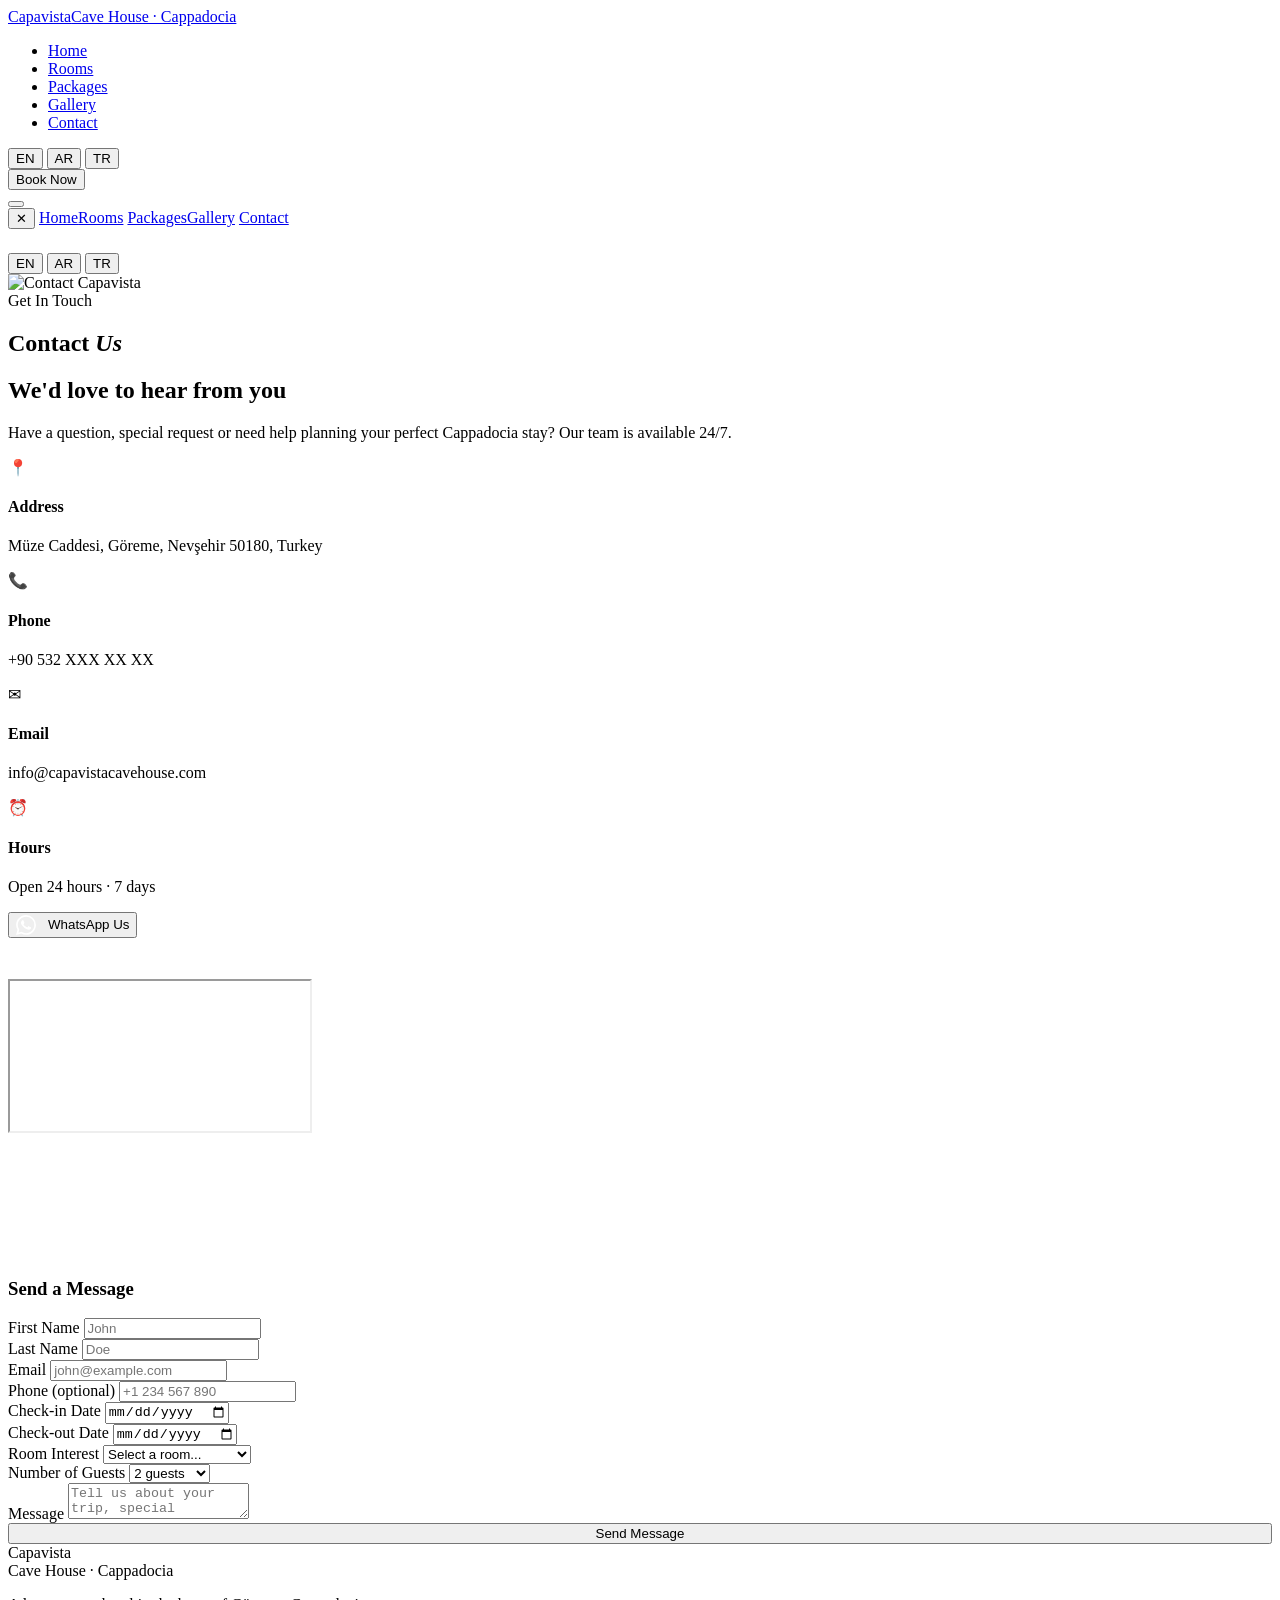
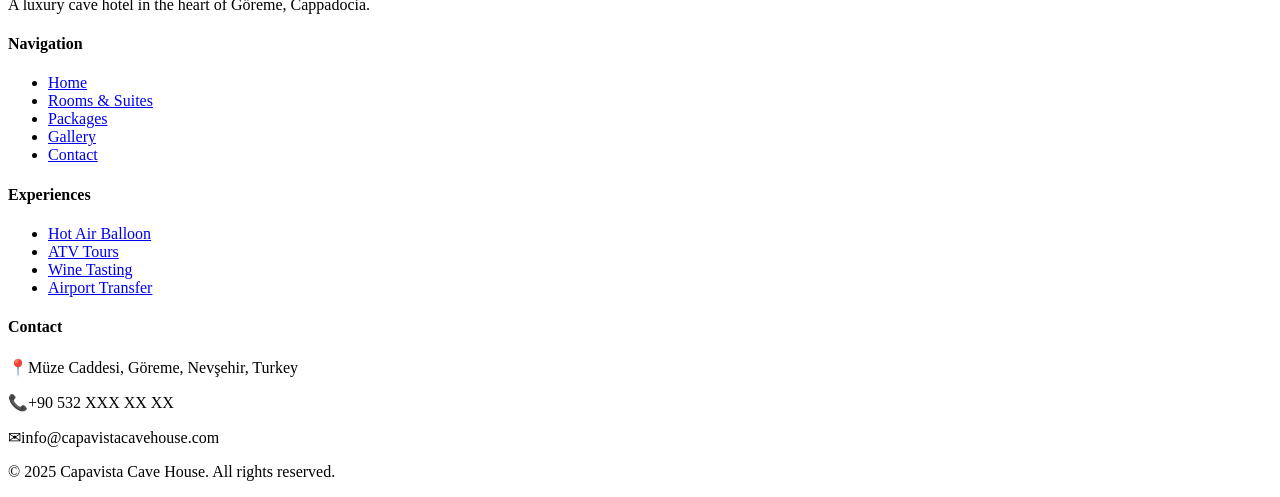
==== contact.html @ 8956a9af "Add files via upload" ====
<!DOCTYPE html>
<html lang="en">
<head>
  <meta charset="UTF-8" />
  <meta name="viewport" content="width=device-width, initial-scale=1.0" />
  <title>Contact — Capavista Cave House</title>
  <meta name="description" content="Contact Capavista Cave House in Göreme, Cappadocia. Reservations, inquiries, airport transfers and special requests." />
  <link rel="stylesheet" href="css/style.css" />
  <link rel="preconnect" href="https://fonts.googleapis.com" />
  <link rel="preconnect" href="https://fonts.gstatic.com" crossorigin />
</head>
<body>

<!-- NAV -->
<nav class="nav scrolled" id="mainNav">
  <div class="nav__inner">
    <a href="index.html" class="nav__logo">Capavista<span>Cave House · Cappadocia</span></a>
    <ul class="nav__links">
      <li><a href="index.html" data-i18n="nav.home">Home</a></li>
      <li><a href="rooms.html" data-i18n="nav.rooms">Rooms</a></li>
      <li><a href="packages.html" data-i18n="nav.packages">Packages</a></li>
      <li><a href="gallery.html" data-i18n="nav.gallery">Gallery</a></li>
      <li><a href="contact.html" data-i18n="nav.contact">Contact</a></li>
    </ul>
    <div class="nav__right">
      <div class="lang-switcher">
        <button class="lang-btn active" data-lang="en">EN</button>
        <button class="lang-btn" data-lang="ar">AR</button>
        <button class="lang-btn" data-lang="tr">TR</button>
      </div>
      <button class="btn-book-nav js-book" data-i18n="nav.book">Book Now</button>
    </div>
    <button class="nav__hamburger" id="navHamburger"><span></span><span></span><span></span></button>
  </div>
</nav>
<div class="nav__mobile" id="mobileMenu">
  <button class="nav__mobile-close" id="mobileClose">✕</button>
  <a href="index.html">Home</a><a href="rooms.html">Rooms</a>
  <a href="packages.html">Packages</a><a href="gallery.html">Gallery</a>
  <a href="contact.html">Contact</a>
  <div class="lang-switcher" style="margin-top:24px">
    <button class="lang-btn active" data-lang="en">EN</button>
    <button class="lang-btn" data-lang="ar">AR</button>
    <button class="lang-btn" data-lang="tr">TR</button>
  </div>
</div>

<!-- PAGE HERO -->
<section class="page-hero">
  <div class="page-hero__bg">
    <img src="../Capavista Cave House/e84ba126.jpeg" alt="Contact Capavista" />
  </div>
  <div class="page-hero__content">
    <span class="section-tag" data-i18n="location.tag">Get In Touch</span>
    <h1 class="section-title" style="color:var(--white)">Contact <em>Us</em></h1>
  </div>
</section>

<!-- CONTACT -->
<section class="contact-page">
  <div class="container">
    <div class="contact-grid">

      <!-- Info -->
      <div class="reveal-left">
        <h2 data-i18n="whatsapp.title">We'd love to hear from you</h2>
        <div class="divider"></div>
        <p data-i18n="whatsapp.sub">
          Have a question, special request or need help planning your perfect Cappadocia stay? Our team is available 24/7.
        </p>

        <div class="contact-details">
          <div class="contact-detail">
            <div class="contact-detail__icon">📍</div>
            <div class="contact-detail__body">
              <h4>Address</h4>
              <p data-i18n="footer.contact.address">Müze Caddesi, Göreme, Nevşehir 50180, Turkey</p>
            </div>
          </div>
          <div class="contact-detail">
            <div class="contact-detail__icon">📞</div>
            <div class="contact-detail__body">
              <h4>Phone</h4>
              <p data-i18n="footer.contact.phone">+90 532 XXX XX XX</p>
            </div>
          </div>
          <div class="contact-detail">
            <div class="contact-detail__icon">✉</div>
            <div class="contact-detail__body">
              <h4>Email</h4>
              <p data-i18n="footer.contact.email">info@capavistacavehouse.com</p>
            </div>
          </div>
          <div class="contact-detail">
            <div class="contact-detail__icon">⏰</div>
            <div class="contact-detail__body">
              <h4>Hours</h4>
              <p data-i18n="footer.contact.hours">Open 24 hours · 7 days</p>
            </div>
          </div>
        </div>

        <button class="btn-whatsapp js-whatsapp" style="display:inline-flex;gap:12px;align-items:center">
          <svg width="20" height="20" viewBox="0 0 24 24" fill="white"><path d="M17.472 14.382c-.297-.149-1.758-.867-2.03-.967-.273-.099-.471-.148-.67.15-.197.297-.767.966-.94 1.164-.173.199-.347.223-.644.075-.297-.15-1.255-.463-2.39-1.475-.883-.788-1.48-1.761-1.653-2.059-.173-.297-.018-.458.13-.606.134-.133.298-.347.446-.52.149-.174.198-.298.298-.497.099-.198.05-.371-.025-.52-.075-.149-.669-1.612-.916-2.207-.242-.579-.487-.5-.669-.51-.173-.008-.371-.01-.57-.01-.198 0-.52.074-.792.372-.272.297-1.04 1.016-1.04 2.479 0 1.462 1.065 2.875 1.213 3.074.149.198 2.096 3.2 5.077 4.487.709.306 1.262.489 1.694.625.712.227 1.36.195 1.871.118.571-.085 1.758-.719 2.006-1.413.248-.694.248-1.289.173-1.413-.074-.124-.272-.198-.57-.347m-5.421 7.403h-.004a9.87 9.87 0 01-5.031-1.378l-.361-.214-3.741.982.998-3.648-.235-.374a9.86 9.86 0 01-1.51-5.26c.001-5.45 4.436-9.884 9.888-9.884 2.64 0 5.122 1.03 6.988 2.898a9.825 9.825 0 012.893 6.994c-.003 5.45-4.437 9.884-9.885 9.884m8.413-18.297A11.815 11.815 0 0012.05 0C5.495 0 .16 5.335.157 11.892c0 2.096.547 4.142 1.588 5.945L.057 24l6.305-1.654a11.882 11.882 0 005.683 1.448h.005c6.554 0 11.89-5.335 11.893-11.893a11.821 11.821 0 00-3.48-8.413Z"/></svg>
          <span data-i18n="whatsapp.cta">WhatsApp Us</span>
        </button>

        <!-- Map -->
        <div class="location-map" style="margin-top:40px;height:280px">
          <iframe
            src="https://www.google.com/maps/embed?pb=!1m18!1m12!1m3!1d3136.8!2d34.834!3d38.642!2m3!1f0!2f0!3f0!3m2!1i1024!2i768!4f13.1!3m3!1m2!1s0x14d0596e6f0c9e7f%3A0x3c75f55b0d79a6c6!2sGoreme%2C%20Nevsehir%2C%20Turkey!5e0!3m2!1sen!2s!4v1700000000000"
            title="Capavista location"
            allowfullscreen
            loading="lazy"
            referrerpolicy="no-referrer-when-downgrade">
          </iframe>
        </div>
      </div>

      <!-- Form -->
      <div class="contact-form reveal-right">
        <h3>Send a Message</h3>
        <form id="contactForm" novalidate>
          <div class="form-row">
            <div class="form-group">
              <label for="fname">First Name</label>
              <input type="text" id="fname" name="fname" placeholder="John" required />
            </div>
            <div class="form-group">
              <label for="lname">Last Name</label>
              <input type="text" id="lname" name="lname" placeholder="Doe" required />
            </div>
          </div>
          <div class="form-row">
            <div class="form-group">
              <label for="email">Email</label>
              <input type="email" id="email" name="email" placeholder="john@example.com" required />
            </div>
            <div class="form-group">
              <label for="phone">Phone (optional)</label>
              <input type="tel" id="phone" name="phone" placeholder="+1 234 567 890" />
            </div>
          </div>
          <div class="form-row">
            <div class="form-group">
              <label for="checkin">Check-in Date</label>
              <input type="date" id="checkin" name="checkin" />
            </div>
            <div class="form-group">
              <label for="checkout">Check-out Date</label>
              <input type="date" id="checkout" name="checkout" />
            </div>
          </div>
          <div class="form-group">
            <label for="room">Room Interest</label>
            <select id="room" name="room">
              <option value="">Select a room...</option>
              <option>Signature Cave Suite</option>
              <option>Deluxe Rock Room</option>
              <option>Royal Jacuzzi Suite</option>
              <option>Honeymoon Cave</option>
              <option>Not sure yet</option>
            </select>
          </div>
          <div class="form-group">
            <label for="guests">Number of Guests</label>
            <select id="guests" name="guests">
              <option>1 guest</option>
              <option selected>2 guests</option>
              <option>3 guests</option>
              <option>4 guests</option>
              <option>5+ guests</option>
            </select>
          </div>
          <div class="form-group">
            <label for="msg">Message</label>
            <textarea id="msg" name="msg" placeholder="Tell us about your trip, special requests, or any questions..."></textarea>
          </div>
          <button type="submit" class="btn-primary" style="width:100%;text-align:center">Send Message</button>
        </form>
      </div>

    </div>
  </div>
</section>

<!-- FOOTER -->
<footer class="footer">
  <div class="container">
    <div class="footer__grid">
      <div class="footer__brand">
        <div class="logo-text">Capavista</div>
        <div class="logo-sub">Cave House · Cappadocia</div>
        <p data-i18n="footer.desc">A luxury cave hotel in the heart of Göreme, Cappadocia.</p>
      </div>
      <div class="footer__col">
        <h4>Navigation</h4>
        <ul>
          <li><a href="index.html">Home</a></li>
          <li><a href="rooms.html">Rooms &amp; Suites</a></li>
          <li><a href="packages.html">Packages</a></li>
          <li><a href="gallery.html">Gallery</a></li>
          <li><a href="contact.html">Contact</a></li>
        </ul>
      </div>
      <div class="footer__col">
        <h4>Experiences</h4>
        <ul>
          <li><a href="packages.html">Hot Air Balloon</a></li>
          <li><a href="packages.html">ATV Tours</a></li>
          <li><a href="packages.html">Wine Tasting</a></li>
          <li><a href="contact.html">Airport Transfer</a></li>
        </ul>
      </div>
      <div class="footer__col footer__contact">
        <h4>Contact</h4>
        <p><span>📍</span><span>Müze Caddesi, Göreme, Nevşehir, Turkey</span></p>
        <p><span>📞</span><span>+90 532 XXX XX XX</span></p>
        <p><span>✉</span><span>info@capavistacavehouse.com</span></p>
      </div>
    </div>
    <div class="footer__bottom">
      <p data-i18n="footer.copy">© 2025 Capavista Cave House. All rights reserved.</p>
    </div>
  </div>
</footer>

<script src="js/i18n.js"></script>
<script src="js/main.js"></script>
</body>
</html>
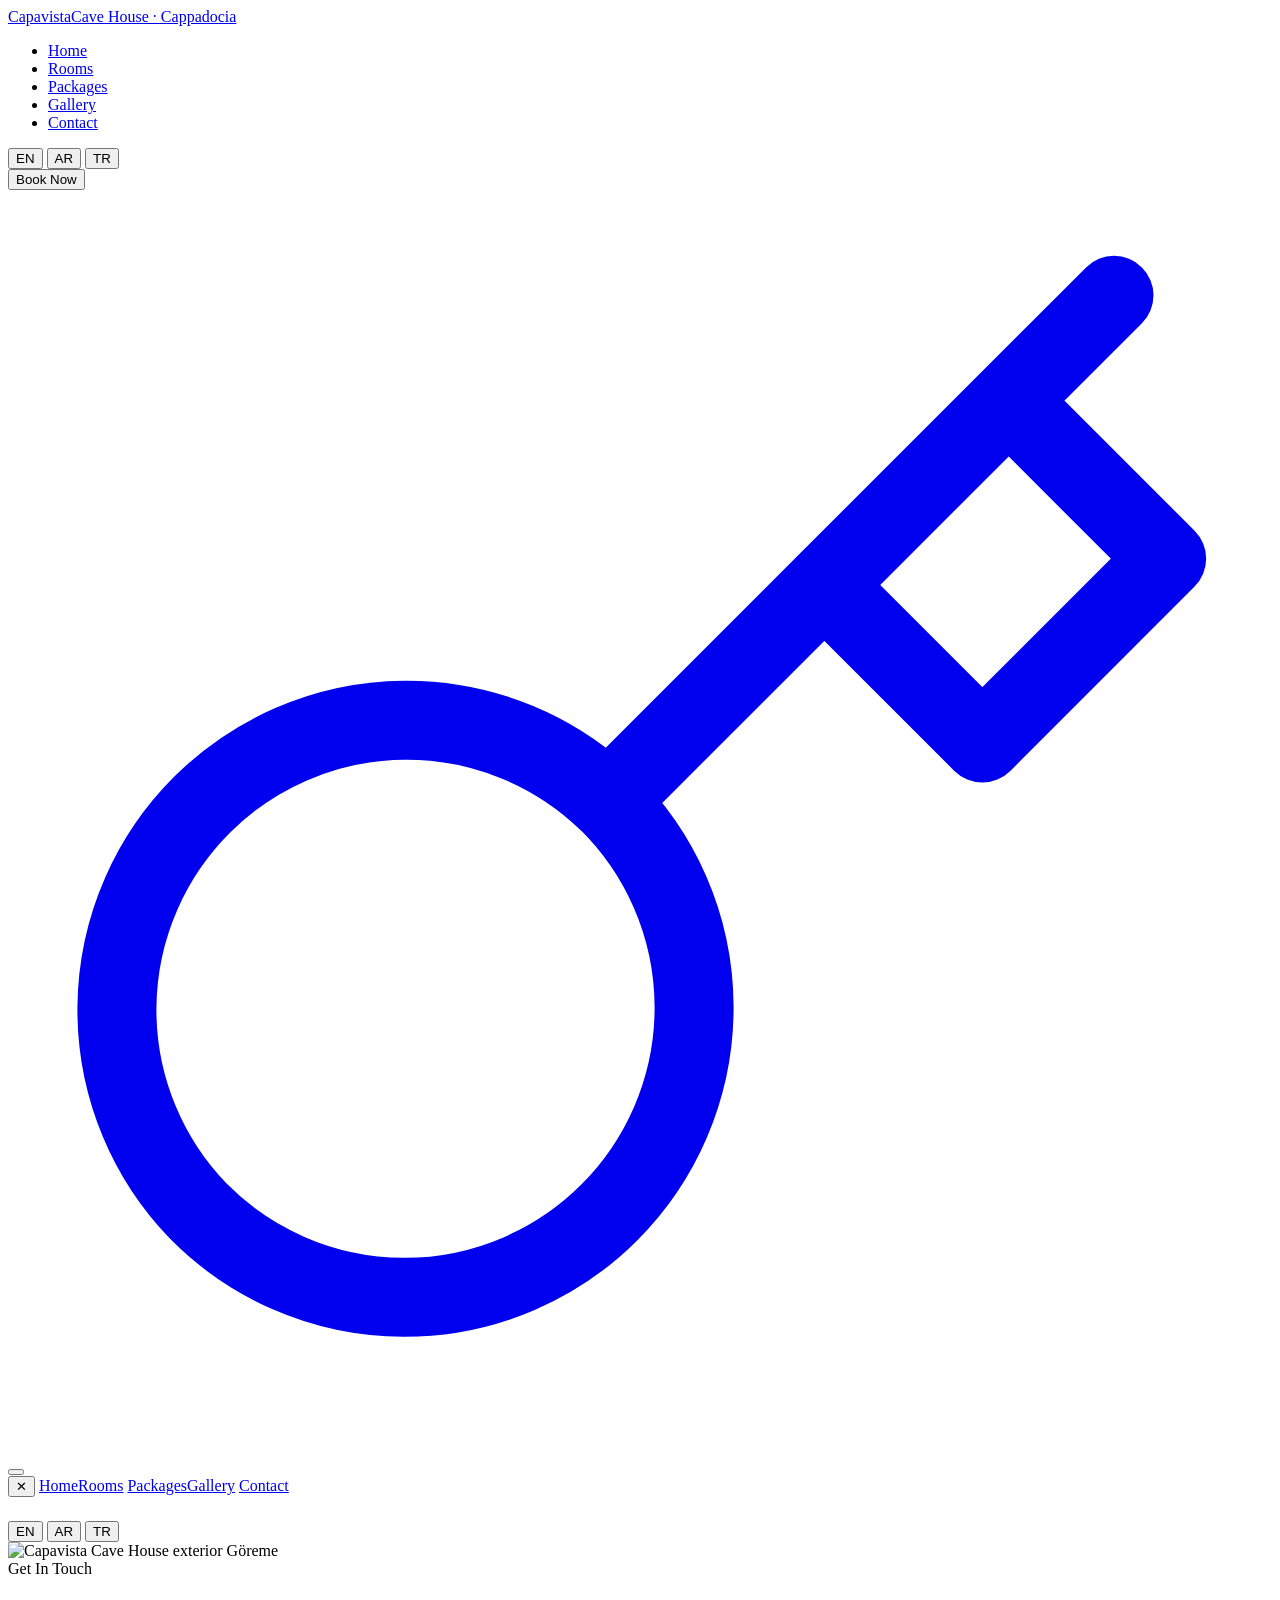
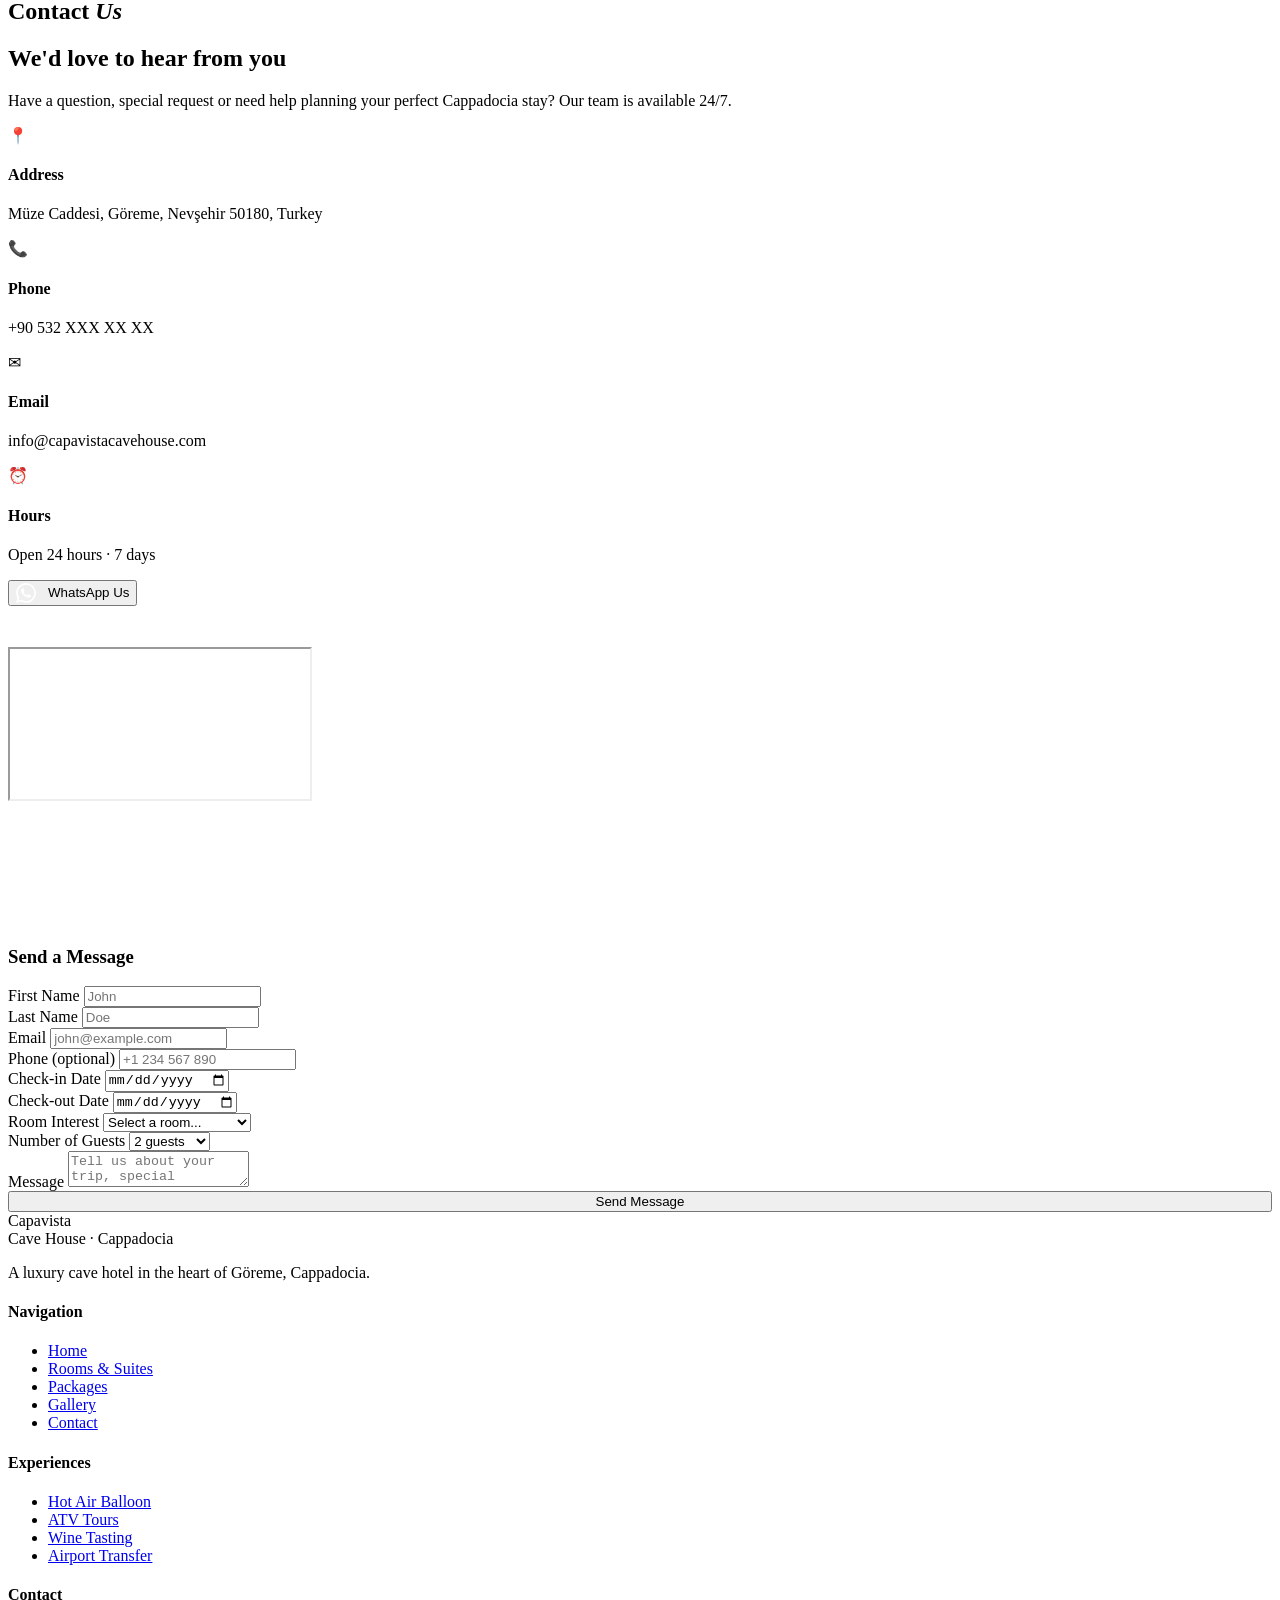
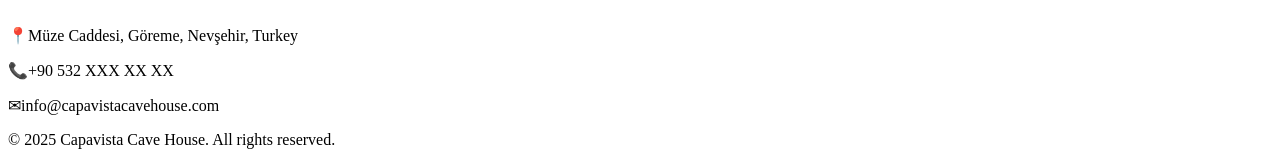
==== commit 36d7bf55: "Add files via upload" ====
--- a/contact.html
+++ b/contact.html
@@ -29,6 +29,11 @@
         <button class="lang-btn" data-lang="tr">TR</button>
       </div>
       <button class="btn-book-nav js-book" data-i18n="nav.book">Book Now</button>
+      <a href="login.html" class="nav__admin-access" aria-label="Admin Portal" style="position:relative">
+        <svg viewBox="0 0 24 24" fill="none" stroke="currentColor" stroke-width="1.5" stroke-linecap="round" stroke-linejoin="round">
+          <path d="M21 2l-2 2m-7.61 7.61a5.5 5.5 0 1 1-7.778 7.778 5.5 5.5 0 0 1 7.777-7.777zm0 0L15.5 7.5m0 0l3 3L22 7l-3-3m-3.5 3.5L19 4"/>
+        </svg>
+      </a>
     </div>
     <button class="nav__hamburger" id="navHamburger"><span></span><span></span><span></span></button>
   </div>
@@ -46,9 +51,10 @@
 </div>
 
 <!-- PAGE HERO -->
+<!-- PAGE HERO — hotel exterior showing stone building and entrance -->
 <section class="page-hero">
   <div class="page-hero__bg">
-    <img src="../Capavista Cave House/e84ba126.jpeg" alt="Contact Capavista" />
+    <img src="../Capavista Cave House/63ab1ea6.jpeg" alt="Capavista Cave House exterior Göreme" />
   </div>
   <div class="page-hero__content">
     <span class="section-tag" data-i18n="location.tag">Get In Touch</span>
